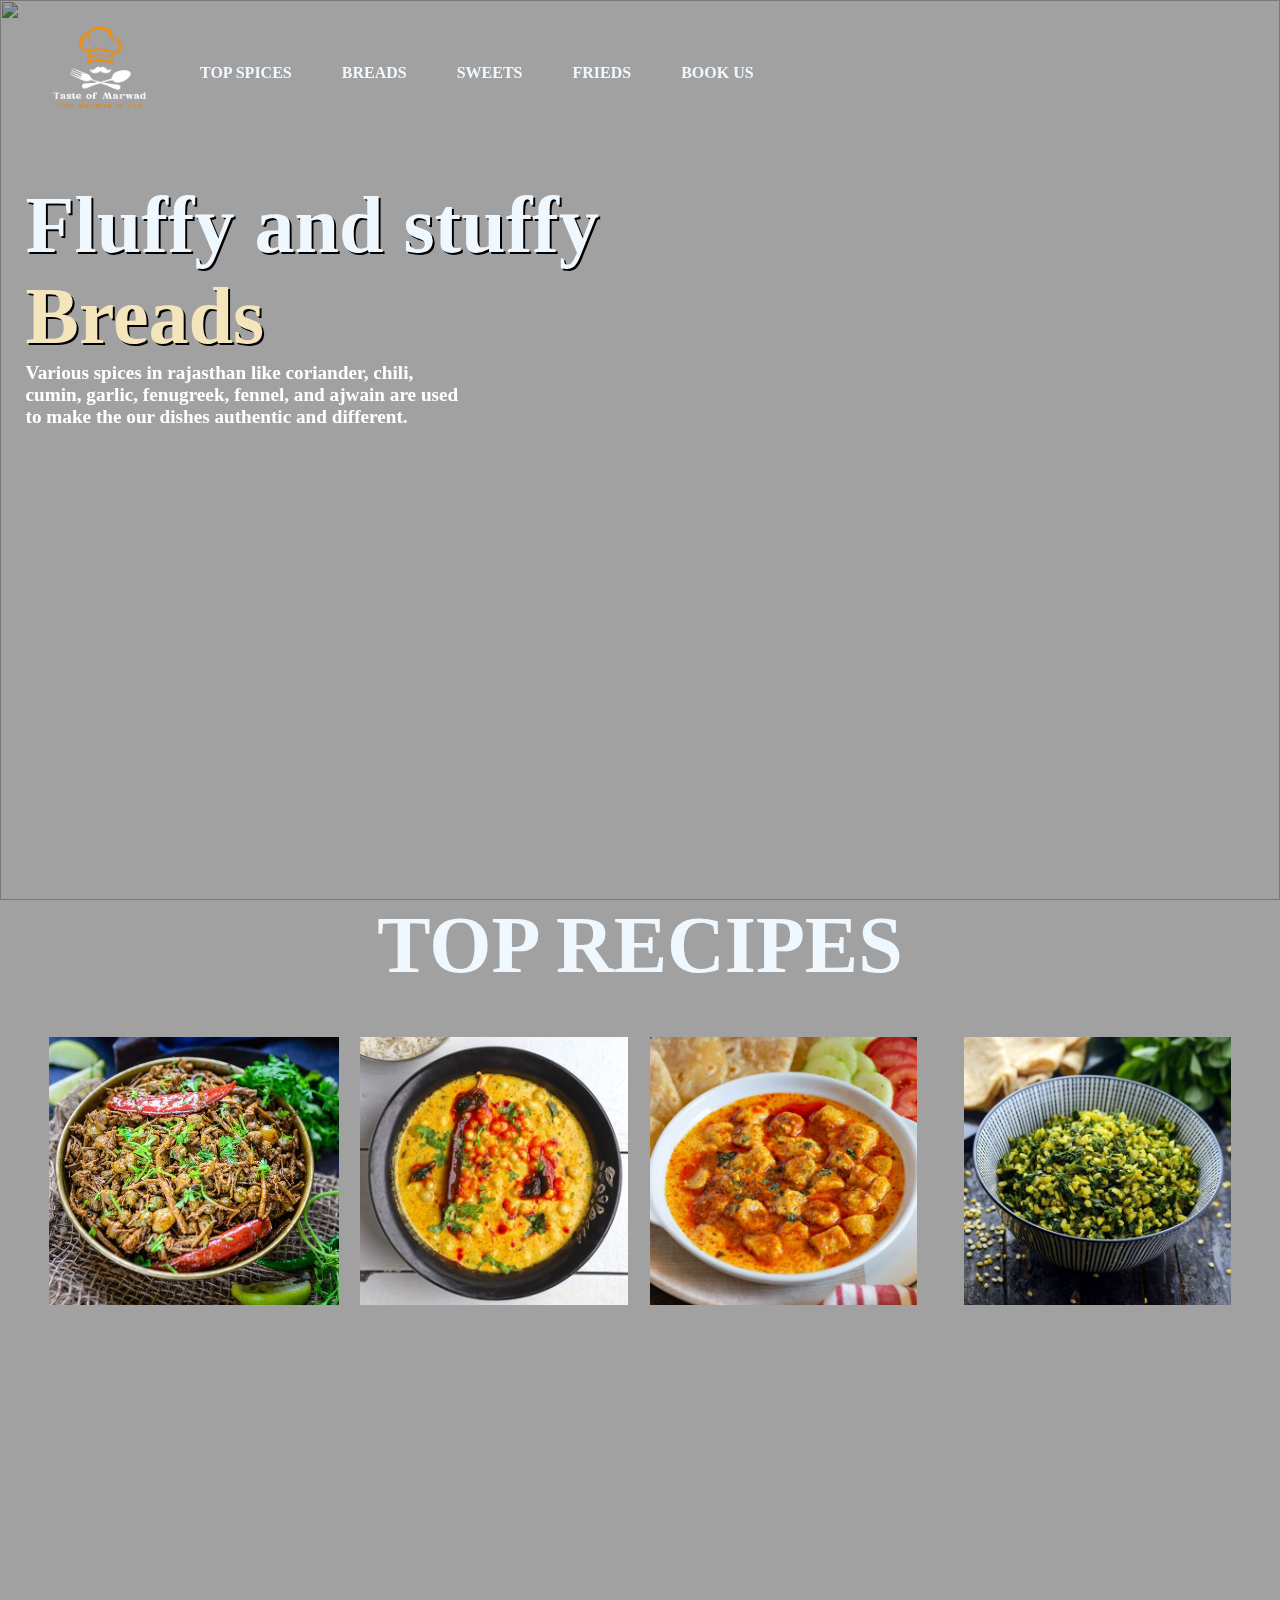
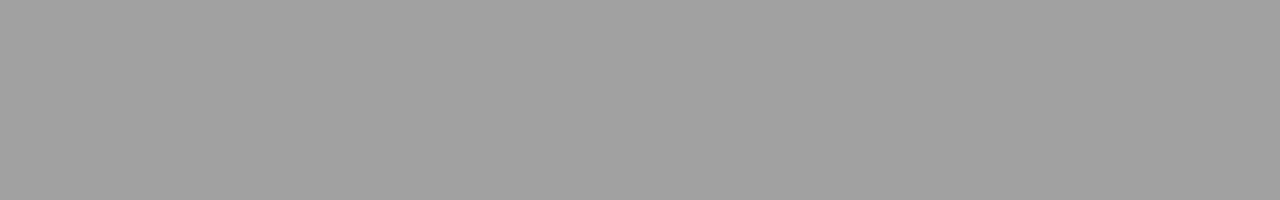
==== Breads.html @ e4310d1b "breads page addded" ====
<!DOCTYPE html>
<html lang="en">

<head>
    <meta charset="UTF-8">
    <meta name="viewport" content="width=device-width, initial-scale=1.0">
    <title>Breads</title>
    <link rel="stylesheet" href="Breads.css">
</head>

<body>
    <div id="nav" class="nav">
        <img id="logo" src="./content/l1.png" alt=" ">
        <h4 id="topspices">Top Spices</h4>
        <h4 id="Breads">Breads</h4>
        <h4>Sweets</h4>
        <h4>Frieds </h4>
        <h4>Book US</h4>
    </div>
    <div id="mainimg">
        <img src="https://images.unsplash.com/photo-1583898791652-5e8b960710bd?q=80&w=2070&auto=format&fit=crop&ixlib=rb-4.0.3&ixid=M3wxMjA3fDB8MHxwaG90by1wYWdlfHx8fGVufDB8fHx8fA%3D%3D" alt="">
    </div>
    <div id="main">
        <div id="page1">
            <h3>Fluffy and stuffy  <br> <span>Breads</span></h3>
            <h4>Various spices in rajasthan like coriander, chili, cumin,
             garlic, fenugreek, fennel, and ajwain are used to make the our dishes 
            authentic and different.</h4>

        </div>
        <div id="page2">
            <h2>TOP RECIPES</h2>
            <div id="r1">
                <div id="b1">
                    <img src="/content/kersangri.png" alt="">
                    <h2>Ker Sangri</h2>
                </div>
                <div id="b2">
                    <img src="/content/kadhi.png" alt="">
                    <h2>Kadhi</h2>
                </div>
                <div id="b3">
                    <img src="/content/gatte.png" alt="">
                    <h2>Gatte</h2>
                </div>
                <div id="b4">
                    <img src="/content/dal methi.png" alt="">
                    <h2>Dal Methi</h2>
                </div>
        </div>
        </div>
    </div>






    <script src="https://cdnjs.cloudflare.com/ajax/libs/gsap/3.12.2/gsap.min.js"
        integrity="sha512-16esztaSRplJROstbIIdwX3N97V1+pZvV33ABoG1H2OyTttBxEGkTsoIVsiP1iaTtM8b3+hu2kB6pQ4Clr5yug=="
        crossorigin="anonymous" referrerpolicy="no-referrer"></script>
    <script src=" https://cdnjs.cloudflare.com/ajax/libs/gsap/3.12.2/ScrollTrigger.min.js"
        integrity="sha512-Ic9xkERjyZ1xgJ5svx3y0u3xrvfT/uPkV99LBwe68xjy/mGtO+4eURHZBW2xW4SZbFrF1Tf090XqB+EVgXnVjw=="
        crossorigin="anonymous" referrerpolicy="no-referrer"></script>
    <script src="Breads.js"></script>
</body>

</html>
---- Breads.css ----
* {
    margin: 0;
    padding: 0;
    box-sizing: border-box;
    font-family: 'montserrat';
    color: aliceblue;

}
html,
body {
    width: 100%;
    height: 100%;
}


.nav {
    height: 145px;
    width: 100%;
    padding: 0 50px;
    display: flex;
    justify-content: start;
    align-items: center;
    gap: 50px;
    position: fixed;
    z-index: 99;
}

.nav img {
    height: 100px;
}

.nav h4 {
    font-size: 16px;
    text-transform: uppercase;
    font-weight: 600;
}

.nav h4:hover{
    color: #cc7d33;
    position: relative;
    cursor: pointer;
    transform: scale(1.3);
    transition: .1s ease-in-out;
}
#mainimg{
   height: 100vh;
   width: 100%;
   position: fixed;
   object-fit: cover;
   z-index: -1;
}
#mainimg img{
    height: 100%;
    width: 100%;
    object-fit: cover;
    position: fixed;
    z-index: -1;
}
#main {
    position: relative;
    background-color: rgba(0, 0, 0, 0.37);
}
#page1{
    height: 100vh;
    width: 100%;
    position: relative;
    /* align-items: center; */
    z-index: 10;
}
#page1 h3{
    width: 50%;
    font-size: 5rem;
    font-weight: 900;
    position: relative;
    text-shadow: 10px;
    text-shadow: 2px 2px #000000;
    top: 20%;
    left: 2%;
}
#page1 h4{
    width: 35%;
    font-size: 1.2rem;
    font-weight: 600;
    position: relative;
    /* text-shadow: 2px 2px #fb8e04; */
    top: 20%;
    left: 2%;
    color: #ffffff;
}
#page1 span{
    color: #f5e5bd;
}
#page2{
    height: 100vh;
    width: 100%;
    position: relative;
}
#page2 h2{
    width: 100%;
    font-size: 5rem;
    font-weight: 700;
    display: flex;
    justify-content: center;
}
#r1{
    height: 40%;
    width: 100%;
    /* background-color: rgba(255, 255, 255, 0.128); */
    align-items: center;
    display: flex;
    justify-content: space-around;
    padding: 1%;
    
}
#b1{
    width: auto;
    height: 80%;
    margin-left: 2%;
    background-color: yellow;
    background-image: url("");
    position: relative;
    border-radius: 2px;
   
}
#b1 img{
    height: 100%;
    width: 100%;
}
#b2 h2{
    background-color: #cc7d33;
    font-size: 2rem;
    position: absolute;
    height: 100%;
    width: 100%;
    top: 0;
    opacity: 0;
    align-items: center;
    justify-content: center;
}
#b1 h2:hover{
    opacity: 1;
    transition: all ease 0.5s;
}

#b2{
    width: auto;
    height: 80%;
    display: flex;
    position: relative;
}
#b2 img{
    height: 100%;
    width: 100%;
    
}#b1 h2{
    background-color: #cc7d33;
    font-size: 2rem;
    position: absolute;
    height: 100%;
    width: 100%;
    top: 0;
    opacity: 0;
    align-items: center;
    justify-content: center;
}
#b2 h2:hover{
    opacity: 1;
    transition: all ease 0.5s;
}

#b3{
    width: auto;
    height: 80%;
    display: flex;
    margin-right    : 2%;
    position: relative;
}
#b3 img{
    height: 100%;
    width: 100%;
    
}#b3 h2{
    background-color: #cc7d33;
    font-size: 2rem;
    position: absolute;
    height: 100%;
    width: 100%;
    top: 0;
    opacity: 0;
    align-items: center;
    justify-content: center;
}
#b3 h2:hover{
    opacity: 1;
    transition: all ease 0.5s;
}
#b4{
    width: auto;
    height: 80%;
    display: flex;
    margin-right    : 2%;
    position: relative;
}
#b4 img{
    height: 100%;
    width: 100%;
    
}#b4 h2{
    background-color: #cc7d33;
    font-size: 2rem;
    position: absolute;
    height: 100%;
    width: 100%;
    top: 0;
    opacity: 0;
    align-items: center;
    justify-content: center;
}
#b4 h2:hover{
    opacity: 1;
    transition: all ease 0.5s;
}
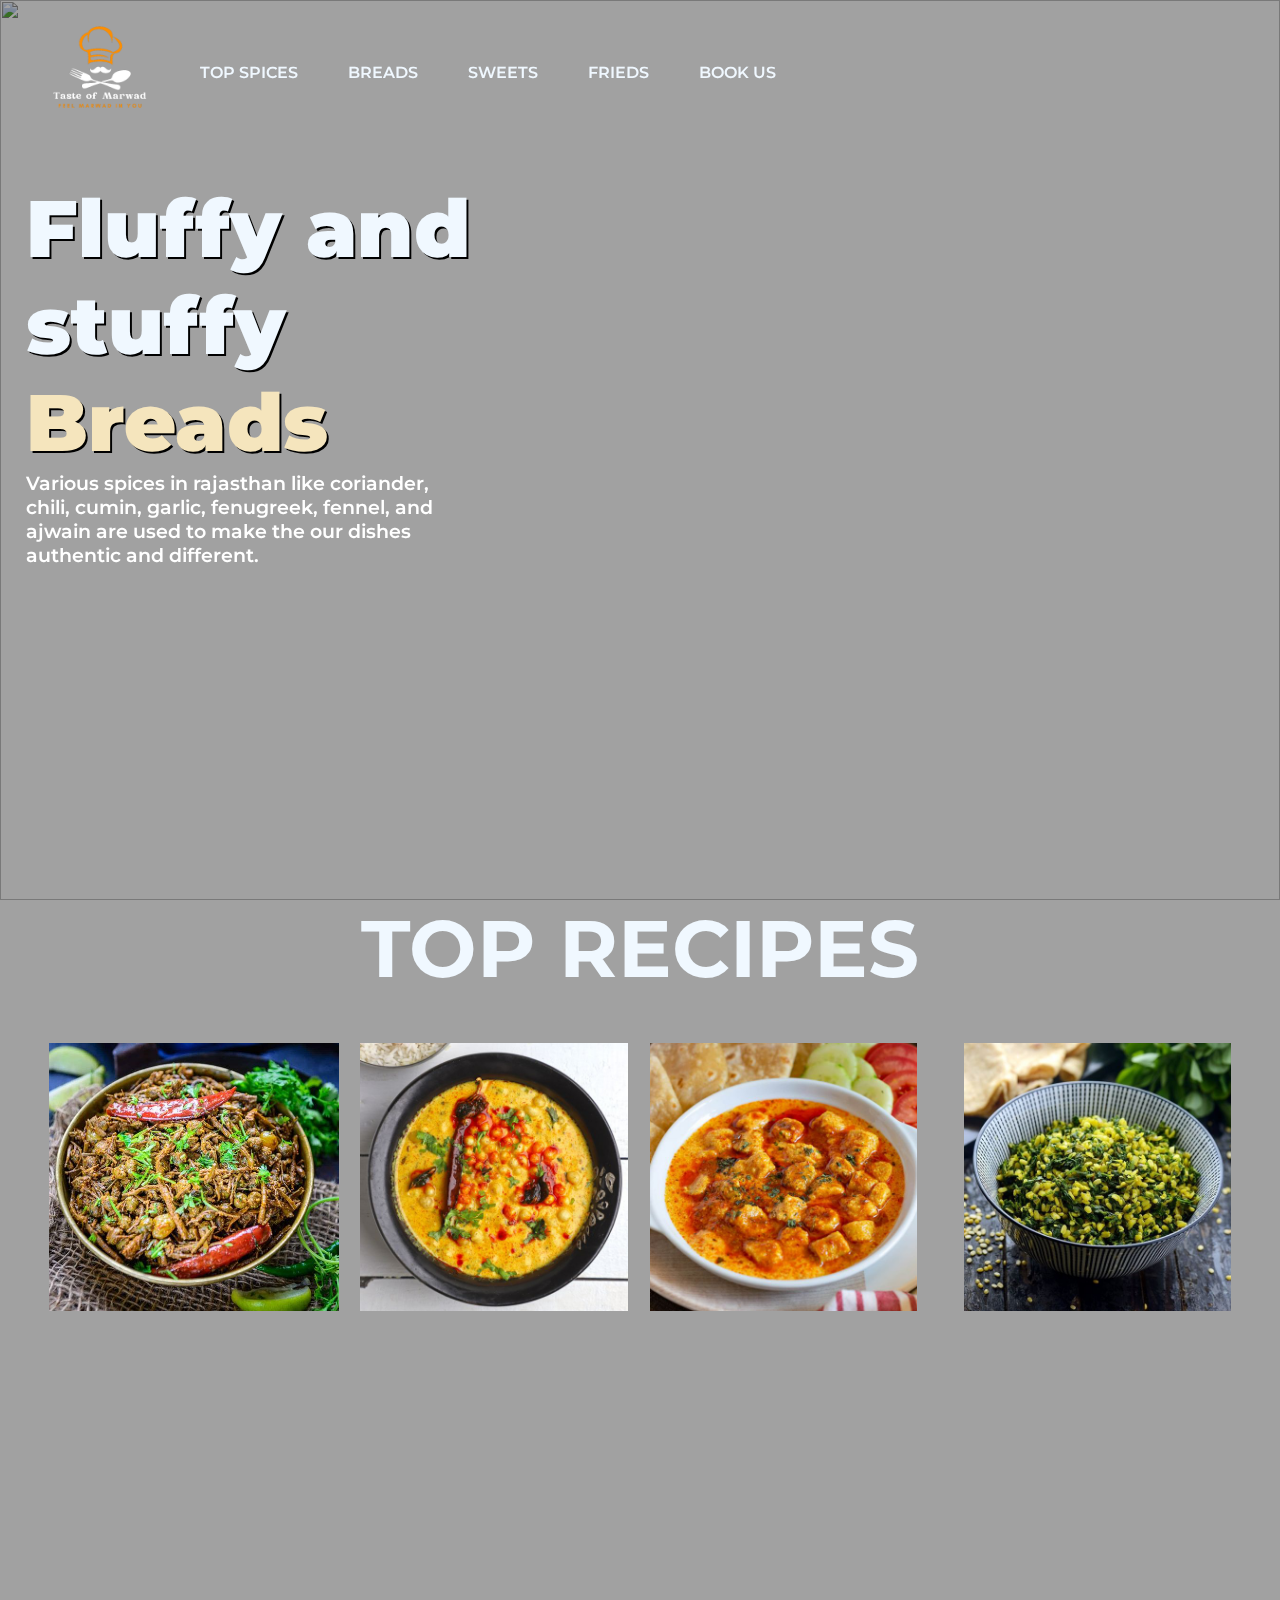
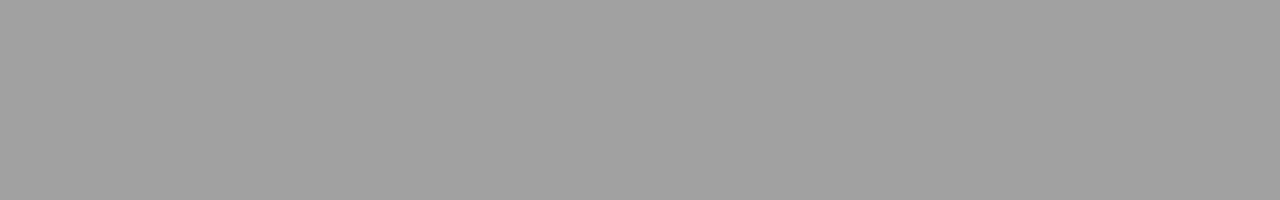
==== commit 2140c274: "Sweet page added" ====
--- a/Breads.html
+++ b/Breads.html
@@ -6,6 +6,12 @@
     <meta name="viewport" content="width=device-width, initial-scale=1.0">
     <title>Breads</title>
     <link rel="stylesheet" href="Breads.css">
+    <link rel="preconnect" href="https://fonts.googleapis.com">
+    <link rel="preconnect" href="https://fonts.gstatic.com" crossorigin>
+    <link href="https://fonts.googleapis.com/css2?family=EB+Garamond:ital,wght@0,400..800;1,400..800&display=swap" rel="stylesheet">
+    <link rel="preconnect" href="https://fonts.googleapis.com">
+    <link rel="preconnect" href="https://fonts.gstatic.com" crossorigin>
+    <link href="https://fonts.googleapis.com/css2?family=EB+Garamond:ital,wght@0,400..800;1,400..800&family=Montserrat:ital,wght@0,100..900;1,100..900&display=swap" rel="stylesheet">
 </head>
 
 <body>
@@ -13,7 +19,7 @@
         <img id="logo" src="./content/l1.png" alt=" ">
         <h4 id="topspices">Top Spices</h4>
         <h4 id="Breads">Breads</h4>
-        <h4>Sweets</h4>
+        <h4 id="Sweets">Sweets</h4>
         <h4>Frieds </h4>
         <h4>Book US</h4>
     </div>
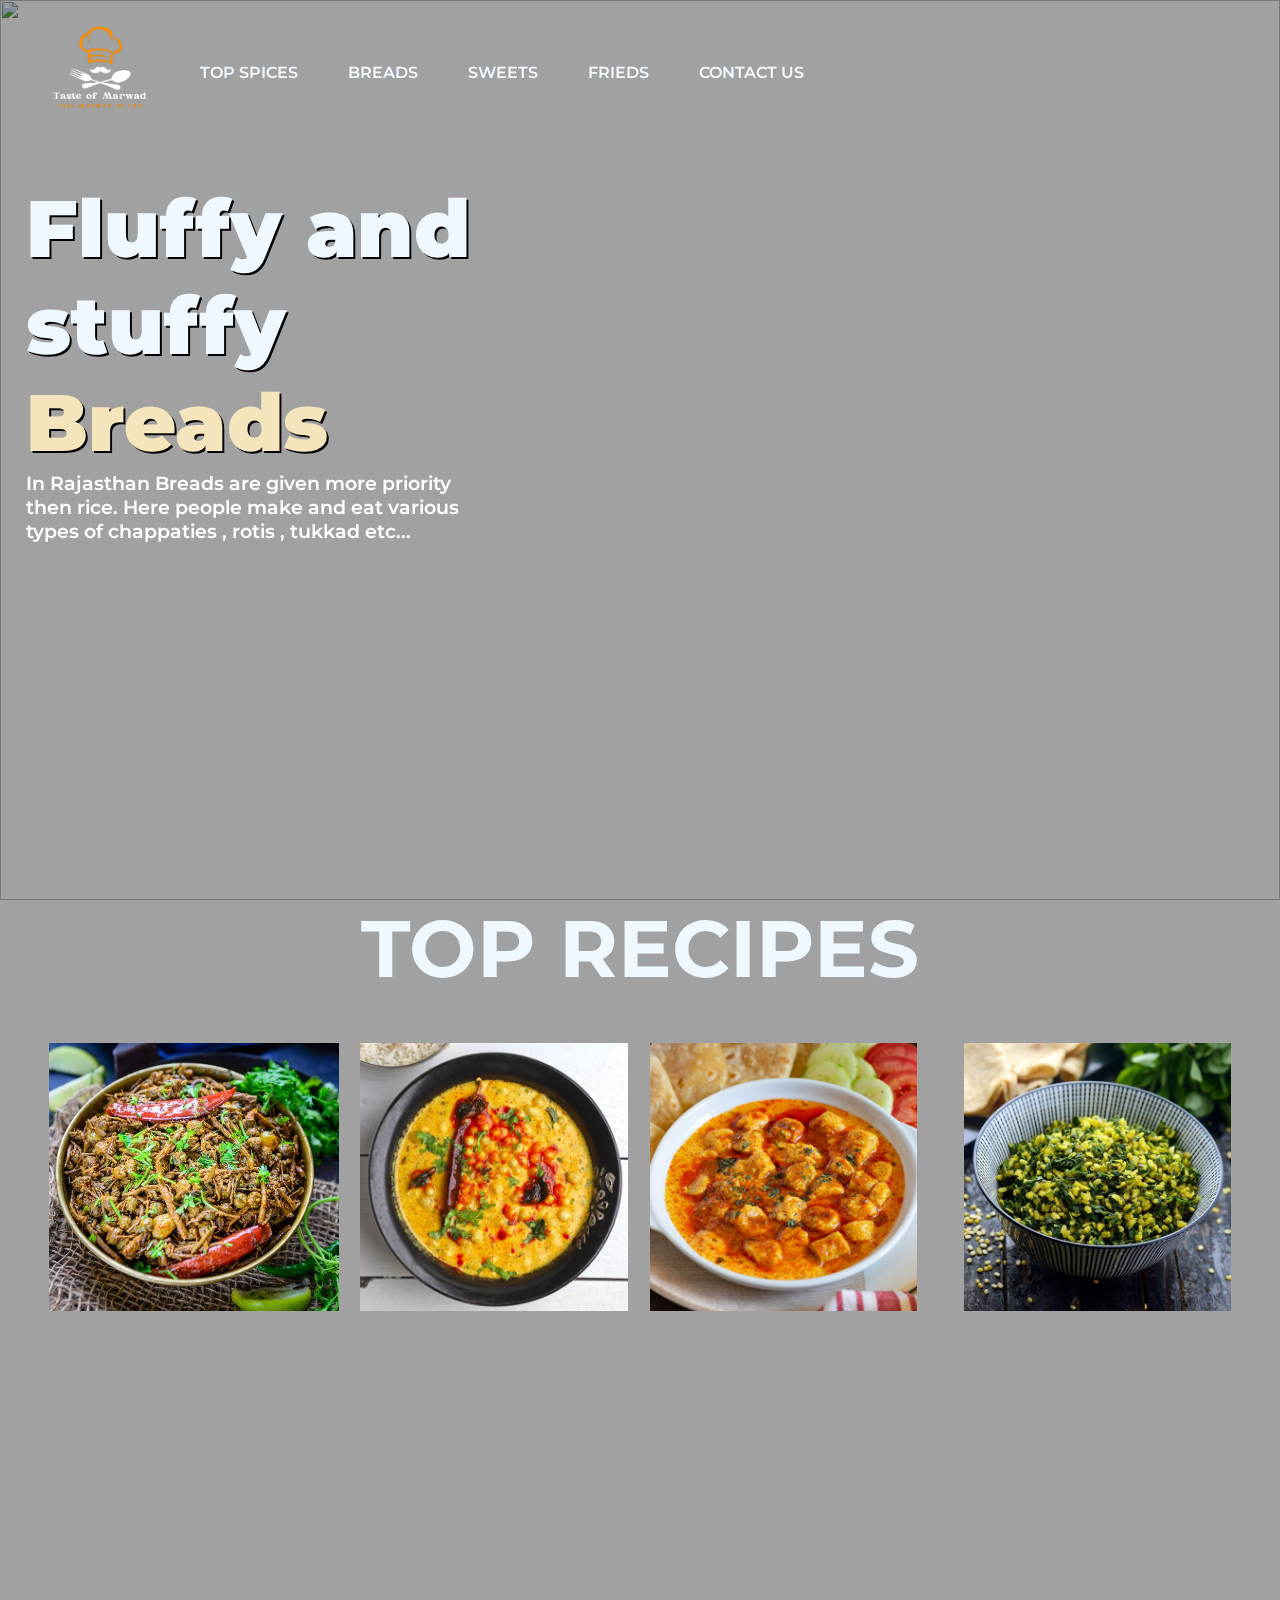
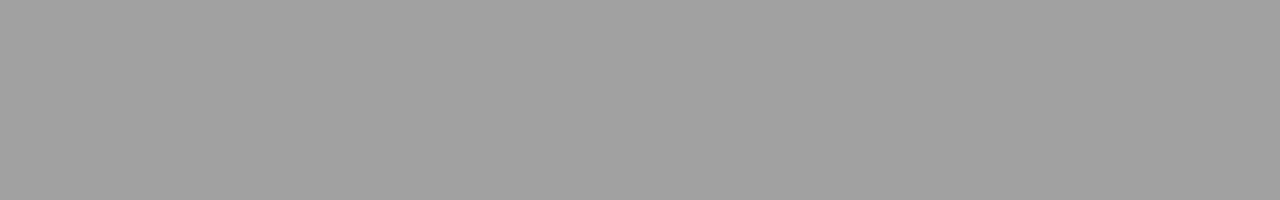
==== commit d1923409: "Fried page added" ====
--- a/Breads.html
+++ b/Breads.html
@@ -20,8 +20,8 @@
         <h4 id="topspices">Top Spices</h4>
         <h4 id="Breads">Breads</h4>
         <h4 id="Sweets">Sweets</h4>
-        <h4>Frieds </h4>
-        <h4>Book US</h4>
+        <h4 id="Frieds">Frieds </h4>
+        <h4 id="Contact">Contact US</h4>
     </div>
     <div id="mainimg">
         <img src="https://images.unsplash.com/photo-1583898791652-5e8b960710bd?q=80&w=2070&auto=format&fit=crop&ixlib=rb-4.0.3&ixid=M3wxMjA3fDB8MHxwaG90by1wYWdlfHx8fGVufDB8fHx8fA%3D%3D" alt="">
@@ -29,9 +29,7 @@
     <div id="main">
         <div id="page1">
             <h3>Fluffy and stuffy  <br> <span>Breads</span></h3>
-            <h4>Various spices in rajasthan like coriander, chili, cumin,
-             garlic, fenugreek, fennel, and ajwain are used to make the our dishes 
-            authentic and different.</h4>
+            <h4>In Rajasthan Breads are given more priority then rice. Here people make and eat various types of chappaties , rotis , tukkad etc...</h4>
 
         </div>
         <div id="page2">
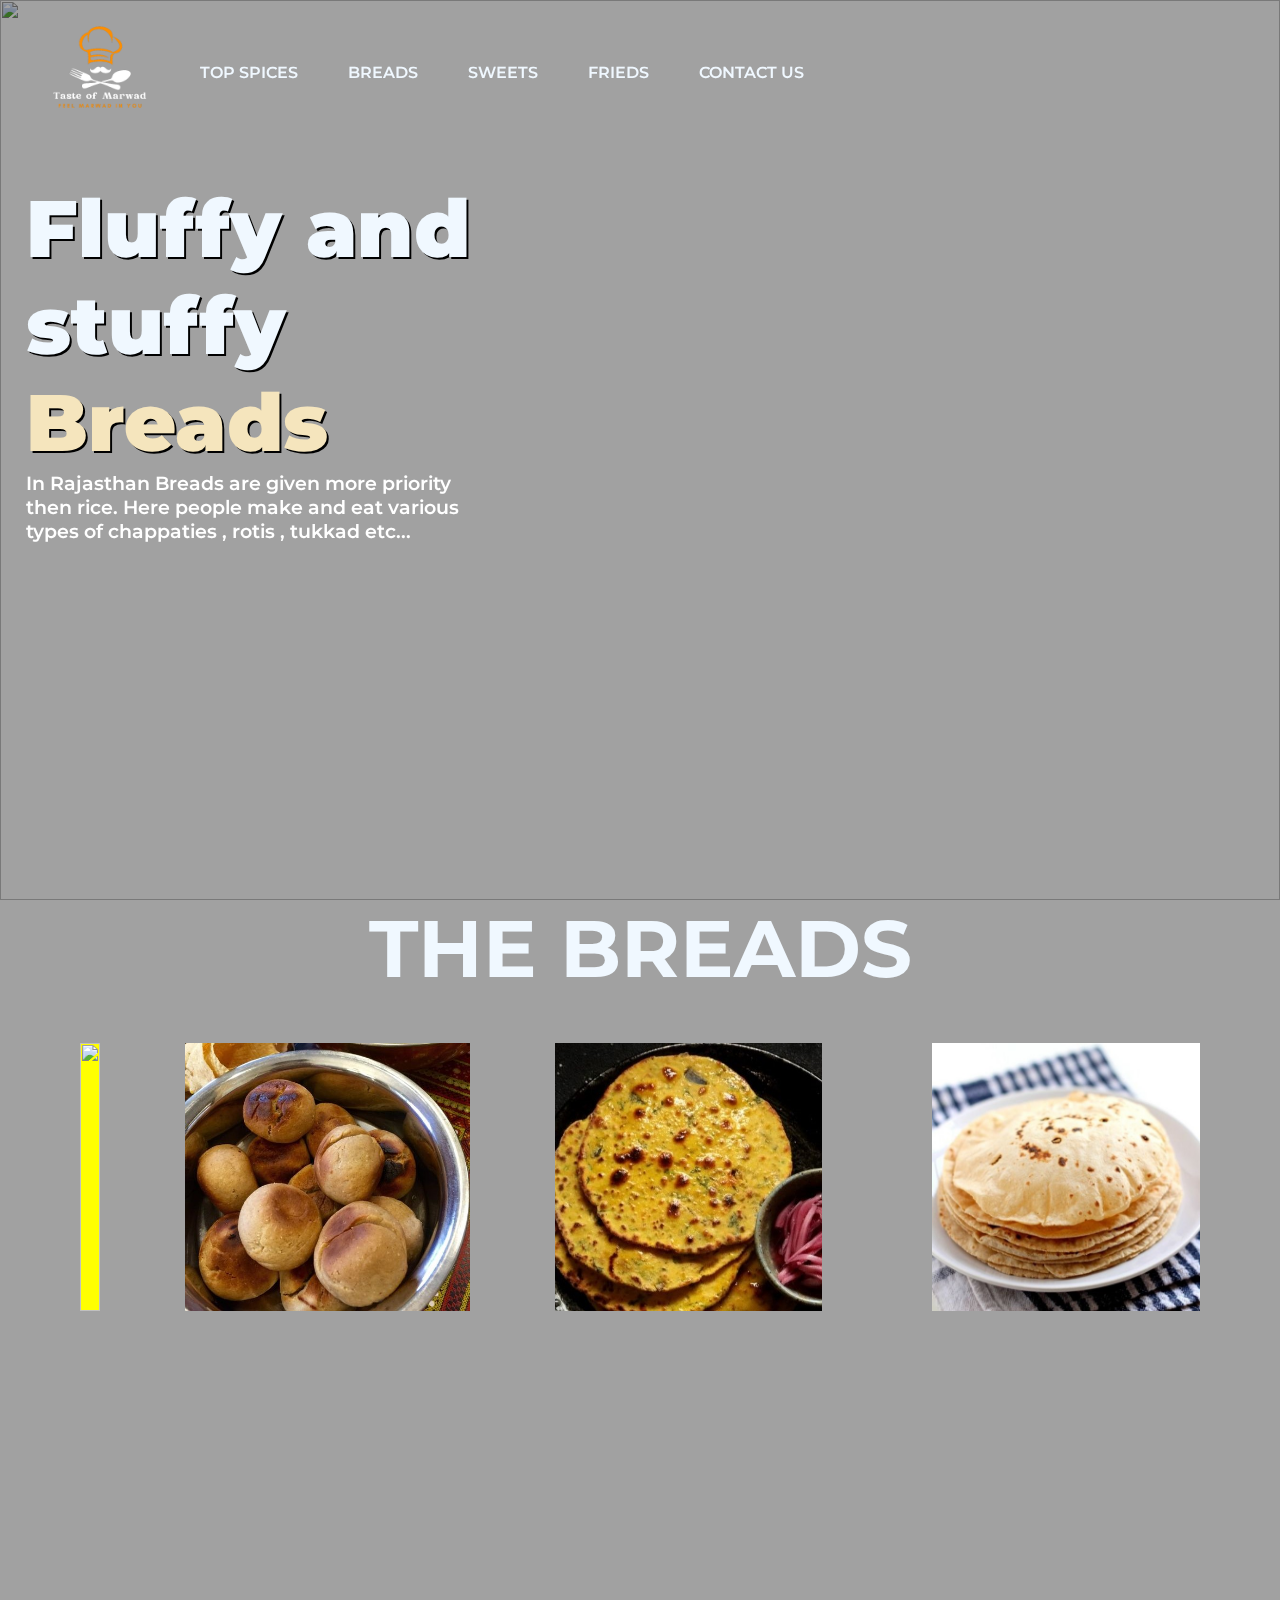
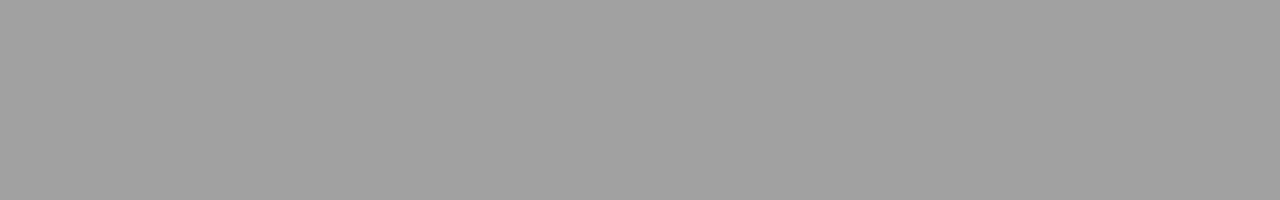
==== commit c2c7d593: "all pictures added and gsap effect" ====
--- a/Breads.html
+++ b/Breads.html
@@ -33,23 +33,23 @@
 
         </div>
         <div id="page2">
-            <h2>TOP RECIPES</h2>
+            <h2>THE BREADS</h2>
             <div id="r1">
                 <div id="b1">
-                    <img src="/content/kersangri.png" alt="">
-                    <h2>Ker Sangri</h2>
+                    <img src="/content/sogra.jpg" alt="">
+                    <h2>Sogra</h2>
                 </div>
                 <div id="b2">
-                    <img src="/content/kadhi.png" alt="">
-                    <h2>Kadhi</h2>
+                    <img src="/content/batti.jpg" alt="">
+                    <h2>Batti</h2>
                 </div>
                 <div id="b3">
-                    <img src="/content/gatte.png" alt="">
-                    <h2>Gatte</h2>
+                    <img src="/content/missi.jpg" alt="">
+                    <h2>Missi roti</h2>
                 </div>
                 <div id="b4">
-                    <img src="/content/dal methi.png" alt="">
-                    <h2>Dal Methi</h2>
+                    <img src="/content/roti.jpg" alt="">
+                    <h2>Chappati</h2>
                 </div>
         </div>
         </div>
